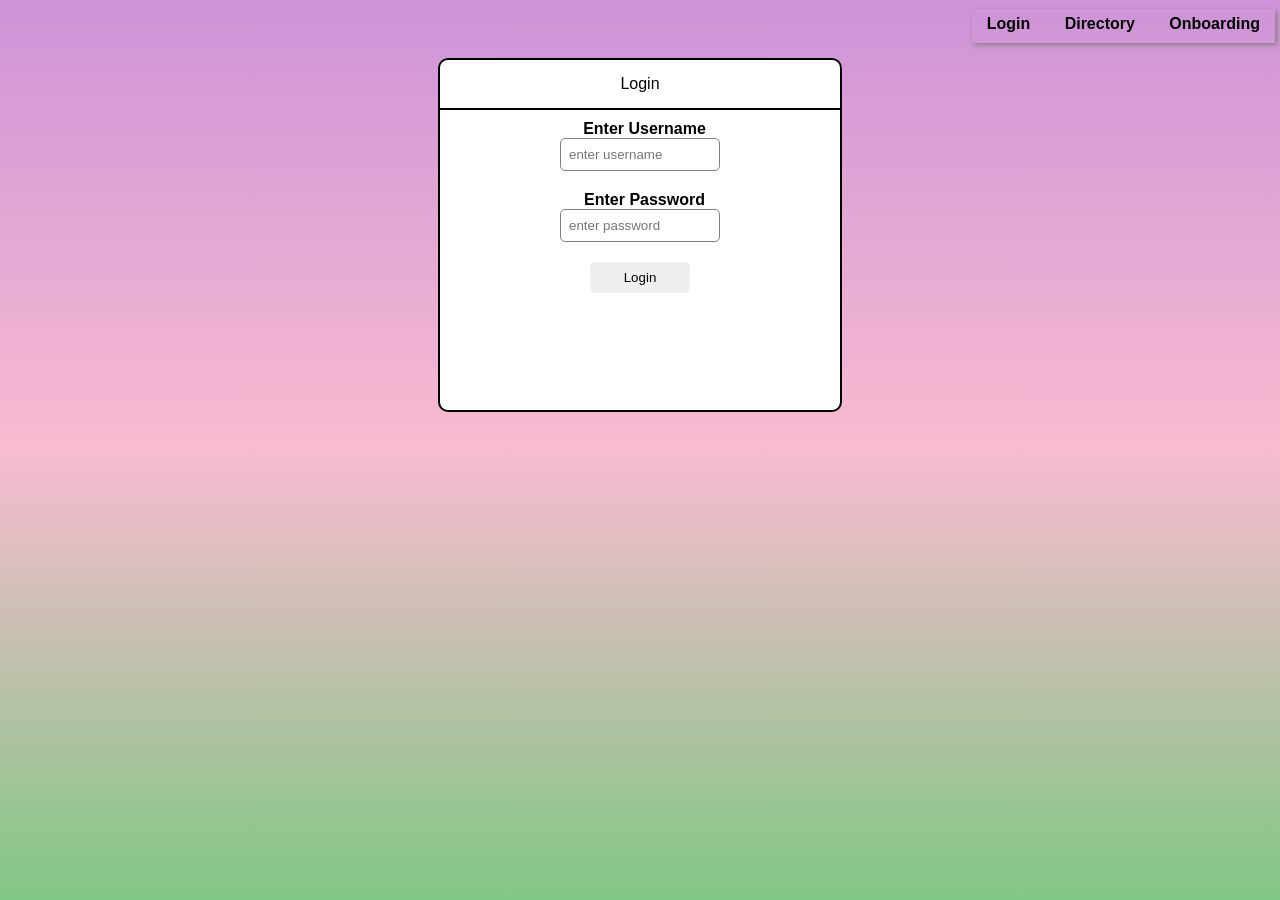
==== Assignments/wpt/assignment1/HR portal/login.html @ 740a5f4d "wpt" ====
<html>
  <head>
    <title>Login Page</title>
    <nav id="main-nav">
    <a href="login.html">Login</a>
    <a href="directory.html">Directory</a>
    <a href="onboarding.html">Onboarding</a>
    </nav>
    <link rel="stylesheet" href="style.css">
    
  </head>
  <body id="loginid">
    <div>
      <div id="login-head">Login</div>
      <form id="login-form">
        <div id="name-id">
          <label>Enter Username</label><br />
          <input type="text" placeholder="enter username" class="form-input" />
        </div>
        <div>
          <label>Enter Password</label><br />
          <input
            type="password"
            placeholder="enter password"
            class="form-input"
          />
        </div>
        <button type="submit" id="button-id">Login</button>
      </form>
    </div>
  </body>
</html>
---- Assignments/wpt/assignment1/HR portal/style.css ----
/* directory */
#tableid{
    margin:auto;
    background-color:white;
    height:280px;
    width:480px;
 
}
body{
    background-color:rgb(245, 245, 148);
}
/* p {
    text-align: center;
    color: black;
    
} */
#pid{
    text-align: center; 
    justify-content: center;
}

/*login */
/* * {
  padding: 0px;
  margin: 0px;
  box-sizing: border-box;
} */
#loginid{
  display: flex;
  justify-content: center;
}
#login-form {
  height: 300px;
  width: 400px;
  text-align: center;
  /* margin:90px auto; */
  border: 2px solid;
  border-radius: 0 0 10px 10px;
  background: white;
}
.form-input {
  margin-bottom: 20px;
  width: 160px;
  border-width: 0;
  outline: none;
  border: 1px solid gray;
  padding: 8px;
  border-radius: 5px;
}
#login-head {
  padding: 15px;
  height: auto;
  margin-top: 50px;
  border: 2px solid;
  text-align: center;
  border-radius: 10px 10px 0 0;
  background: white;
  border-bottom: none;
}
#name-id {
  margin-top: 10px;
}
#button-id {
  width: 100px;
  padding: 8px;
  border: none;
  border-radius: 5px;
  cursor: pointer;
}
body {
  background: linear-gradient(#B2EBF2, #F06292, #EF9A9A);
}






#main-nav {
    display: inline-block;
    /* background-color: white; */
    padding-top: 6px;
    text-align: right;
    position: absolute;
    /* border-radius: 8px; */
    box-shadow: 2px 2px 5px gray;
    width: auto;
    height: 28px;
    top: 9px;
    right: 5px;
}
#main-nav a {
    text-decoration: none;
    color: black;
    font-weight: bold;
    margin: 15px;
}
#main-nav a:hover {
    color: #162cf6;
}







#formid{
    /*margin:auto;*/
    text-align:center;
    justify-content:center;
    display: inline-block;
    text-align: left;
    padding:10px 18px;
    margin: 10px 6px;
    border:none;
    cursor:pointer;
   
}
#mapid{
    margin:auto;
    text-align:center;
    height:auto;
    box-sizing:border-box;
    
    padding-bottom:55px;
    box-shadow: 2px 2px 2px gray;
}
#headid{
    text-align:center; 
    color:black;
}
.formclass{
    margin-bottom:15px;  
}
body {
    background: linear-gradient(#CE93D8,#F8BBD0,#81C784);
    font-family: Arial, sans-serif;
}
#pageid{
    margin:30px auto;
    border:1px solid;
    height:auto;
    width:580px;
    border-radius:1%;
    background:#FFEBEE;
    box-shadow:2px 2px 5px gray;
    margin-top:50px;
}
.inputclass{
    width: 100%;
    height: 40px;
    padding: 5px;
    border:1px solid black;
    border-radius:6px;
    box-sizing:border-box;
    margin:8px;
}
.buttonclass{
    margin: 10px;
    padding: 5px 10px;
    background:rgb(216, 214, 214);
    color:rgb(16, 14, 14);
    border:none;
    cursor:pointer;
    /* display: flex; */
    justify-content: center;
}
.btnrow{
    text-align:center;
    padding-left:90px;
}
button:hover{
    background-color:rgb(250, 249, 249);
}

label{
    font-weight:bold;
    /* display:block; */
    padding-bottom:16px;
    padding-left:9px;
}
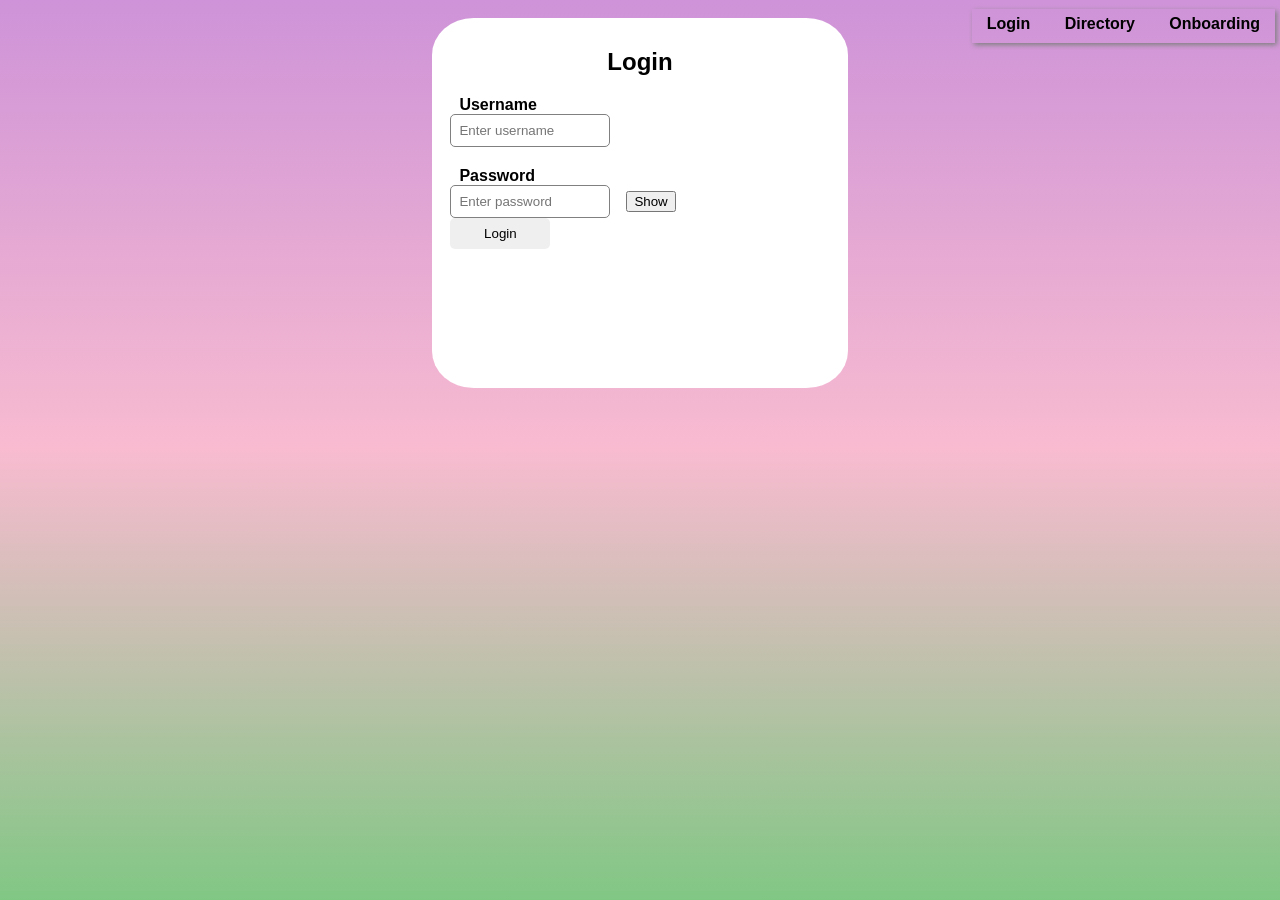
==== commit 1742f6d5: "wpt" ====
--- a/Assignments/wpt/assignment1/HR portal/login.html
+++ b/Assignments/wpt/assignment1/HR portal/login.html
@@ -1,32 +1,73 @@
+
 <html>
-  <head>
+<head>
     <title>Login Page</title>
+    <link rel="stylesheet" href="style.css">
+</head>
+
+<body id="loginid">
+
     <nav id="main-nav">
-    <a href="login.html">Login</a>
-    <a href="directory.html">Directory</a>
-    <a href="onboarding.html">Onboarding</a>
+        <a href="login.html">Login</a>
+        <a href="directory.html">Directory</a>
+        <a href="onboarding.html">Onboarding</a>
     </nav>
-    <link rel="stylesheet" href="style.css">
-    
-  </head>
-  <body id="loginid">
-    <div>
-      <div id="login-head">Login</div>
-      <form id="login-form">
-        <div id="name-id">
-          <label>Enter Username</label><br />
-          <input type="text" placeholder="enter username" class="form-input" />
+
+    <form id="formid" onsubmit="return validate()">
+
+        <h2 style="text-align: center;">Login</h2>
+
+        <label>Username</label><br>
+        <input type="text" id="username" class="form-input" placeholder="Enter username">
+        <span id="username-error" class="error-span" style="color: red;"></span><br>
+
+        <label>Password</label>
+        <div id="password-box">
+        <input type="password" id="pswd" class="form-input" placeholder="Enter password">
+        <span id="password-error" class="error-span" style="color: red;"></span>
+        <button type="button" onclick="show()" id="btn">Show</button>
         </div>
-        <div>
-          <label>Enter Password</label><br />
-          <input
-            type="password"
-            placeholder="enter password"
-            class="form-input"
-          />
-        </div>
-        <button type="submit" id="button-id">Login</button>
-      </form>
-    </div>
-  </body>
+        <span id="password-error" class="error-span" style="color: red;"></span>
+
+        <button type="submit" id="button-id" id="button">Login</button>
+
+    </form>
+
+    <script>
+        function show() {
+            let pswd = document.getElementById("pswd");
+            let btn = document.getElementById("btn");
+
+            if (pswd.type === "password") {
+                pswd.type = "text";
+                btn.innerHTML = "Hide";
+            } else {
+                pswd.type = "password";
+                btn.innerHTML = "Show";
+            }
+        }
+
+        function validate() {
+            let username = document.getElementById("username").value;
+            let password = document.getElementById("pswd").value;
+            let valid = true;
+
+            document.getElementById("username-error").innerHTML = "";
+            document.getElementById("password-error").innerHTML = "";
+
+            if (username === "") {
+                document.getElementById("username-error").innerHTML = "Username is required";
+                valid = false;
+            }
+
+            if (password === "") {
+                document.getElementById("password-error").innerHTML = "Password is required";
+                valid = false;
+            }
+
+            return valid;
+        }
+    </script>
+
+</body>
 </html>
--- a/Assignments/wpt/assignment1/HR portal/style.css
+++ b/Assignments/wpt/assignment1/HR portal/style.css
@@ -46,6 +46,20 @@
   border: 1px solid gray;
   padding: 8px;
   border-radius: 5px;
+
+}
+#username #pswd input{
+    width:100%;
+    border: 1px solid;
+    border-radius: 4px;
+    box-sizing: border-box;
+}
+#formid {
+    background-color: white;
+    height: 350px;
+    width:30%;
+    border-radius: 10%;
+    border: 2px dashed black;
 }
 #login-head {
   padding: 15px;
@@ -59,6 +73,22 @@
 }
 #name-id {
   margin-top: 10px;
+}
+#password-box {
+    display: flex;
+    align-items: center;
+    gap: 8px;
+}
+
+#password-box .form-input {
+    margin-bottom: 0;
+}
+#username-error {
+    font-size: 12px;
+}
+#password-error {
+    font-size: 12px;
+    white-space: nowrap;
 }
 #button-id {
   width: 100px;
